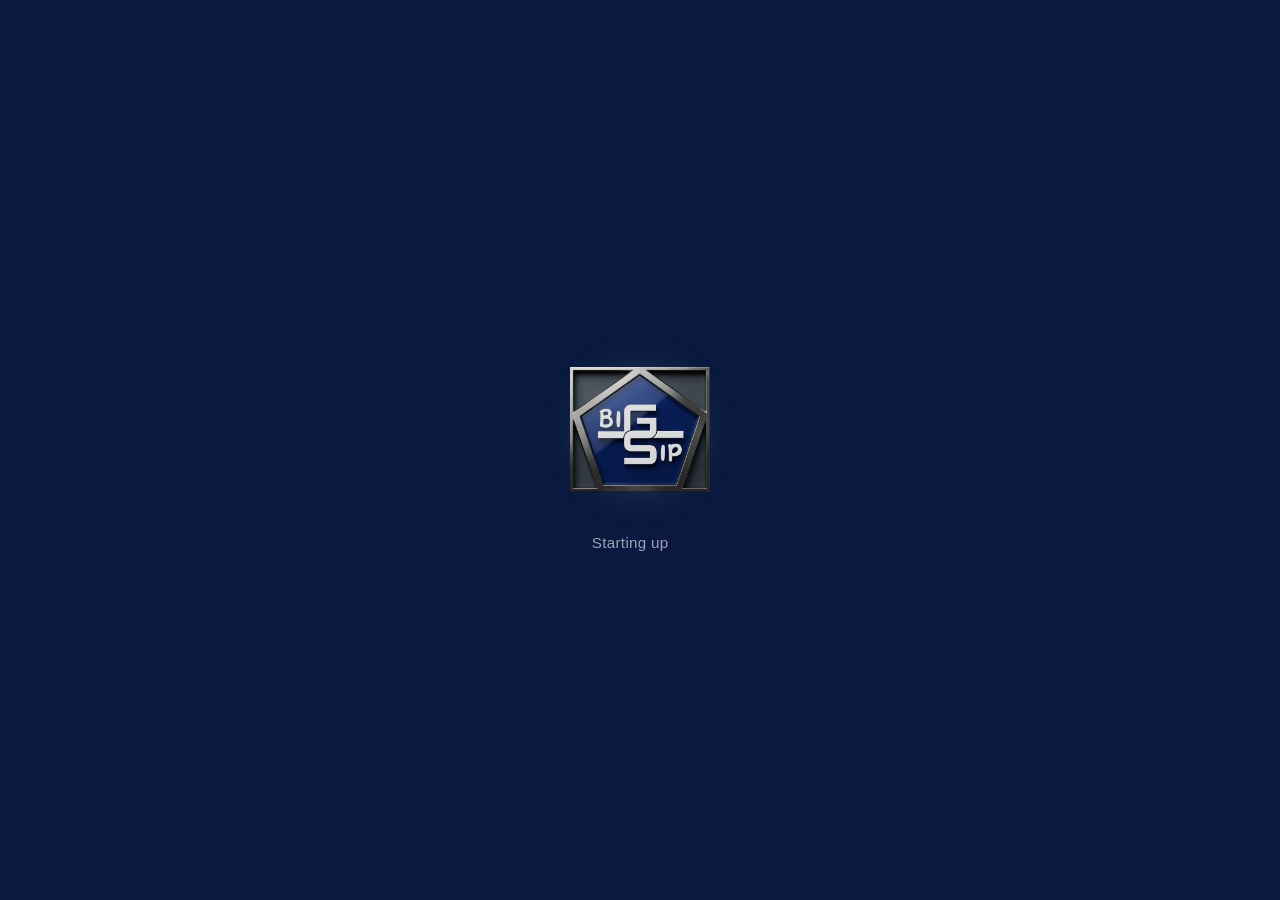
==== static/loading.html @ 14807d2c "feat(phase5.3): add pywebview splash screen Self-contained loading.html (inline styles, no dependenc" ====
<!DOCTYPE html>
<html lang="en">
<head>
    <meta charset="UTF-8">
    <meta name="viewport" content="width=device-width, initial-scale=1.0">
    <title>bigsip</title>
    <style>
        /* ── Brand palette (sampled from Logo_final_no_background.png) ── */
        :root {
            --bigsip-navy-deep: #0a193f;
            --bigsip-navy-mid:  #3a4d78;
            --bigsip-steel:     #474f5b;
            --bigsip-chrome:    #d2d2d2;
            --bigsip-white:     #ffffff;
            --bigsip-text-muted: #9aa5b8;
        }

        * {
            margin: 0;
            padding: 0;
            box-sizing: border-box;
        }

        html, body {
            height: 100%;
        }

        body {
            background: var(--bigsip-navy-deep);
            font-family: 'Segoe UI', -apple-system, BlinkMacSystemFont, Roboto, sans-serif;
            display: flex;
            align-items: center;
            justify-content: center;
            overflow: hidden;
        }

        .splash {
            display: flex;
            flex-direction: column;
            align-items: center;
            gap: 24px;
        }

        /* ── Logo: gentle breathing glow, not a spin — feels like it's "warming up" ── */
        .logo-wrap {
            position: relative;
            width: 160px;
            height: 160px;
            display: flex;
            align-items: center;
            justify-content: center;
        }

        .logo-glow {
            position: absolute;
            width: 100%;
            height: 100%;
            border-radius: 50%;
            background: radial-gradient(circle, var(--bigsip-navy-mid) 0%, transparent 70%);
            filter: blur(12px);
            animation: breathe 2.4s ease-in-out infinite;
        }

        .logo-wrap img {
            position: relative;
            width: 140px;
            height: auto;
            animation: breathe 2.4s ease-in-out infinite;
        }

        @keyframes breathe {
            0%, 100% {
                transform: scale(0.96);
                opacity: 0.85;
            }
            50% {
                transform: scale(1.03);
                opacity: 1;
            }
        }

        /* ── Status text + dots ── */
        .status {
            color: var(--bigsip-text-muted);
            font-size: 0.95rem;
            letter-spacing: 0.02em;
            display: flex;
            align-items: baseline;
            gap: 2px;
        }

        .dot {
            animation: blink 1.4s infinite;
            opacity: 0;
        }

        .dot:nth-child(2) { animation-delay: 0.2s; }
        .dot:nth-child(3) { animation-delay: 0.4s; }

        @keyframes blink {
            0%, 80%, 100% { opacity: 0; }
            40% { opacity: 1; }
        }
    </style>
</head>
<body>

    <div class="splash">
        <div class="logo-wrap">
            <div class="logo-glow"></div>
            <img src="logo.png" alt="bigsip">
        </div>
        <div class="status">
            <span>Starting up</span><span class="dot">.</span><span class="dot">.</span><span class="dot">.</span>
        </div>
    </div>

</body>
</html>
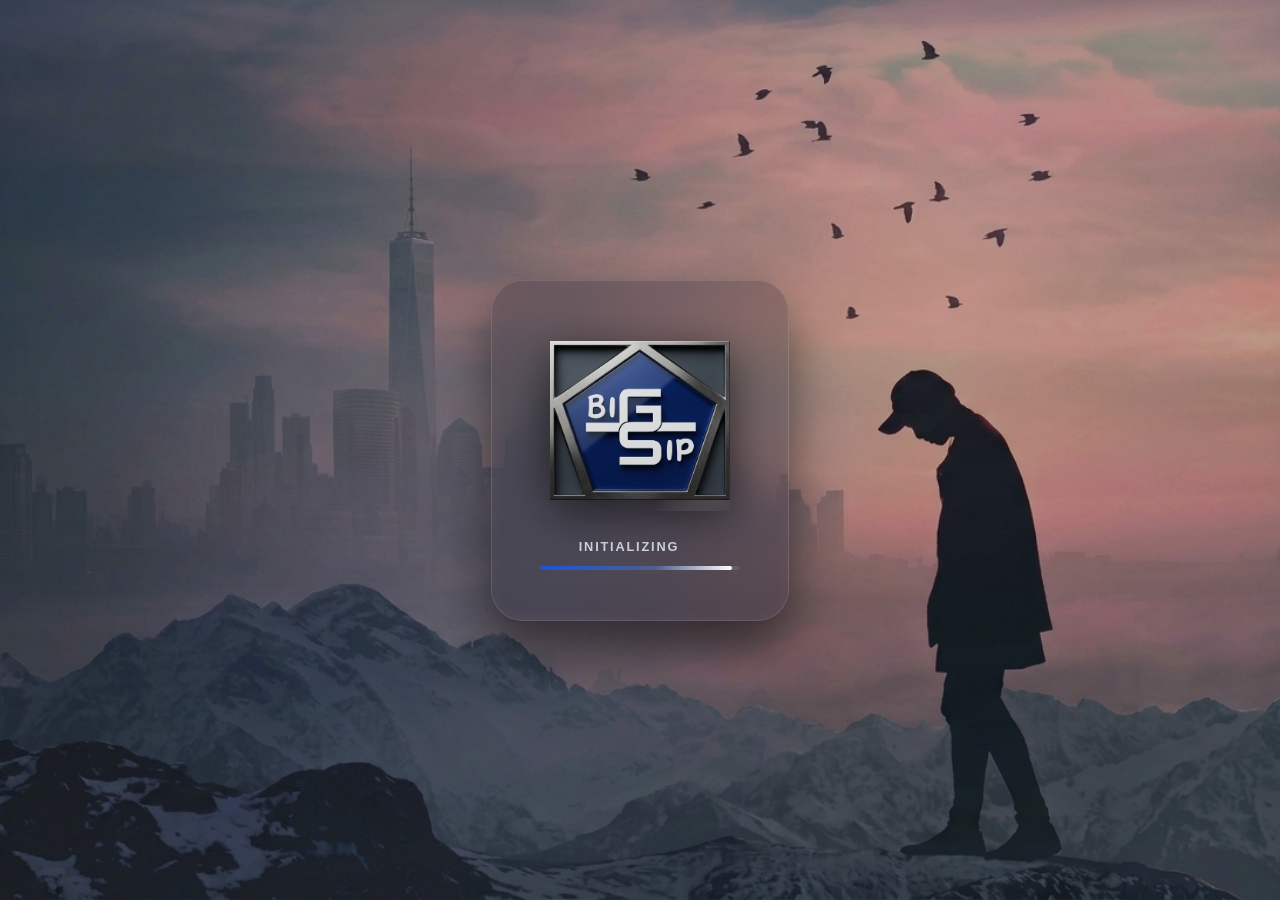
==== commit 24d9c0de: "feat(phase5.3): finalize splash screen design - desktop.py: MIN_SPLASH_SECONDS raised to 10.5s (was " ====
--- a/static/loading.html
+++ b/static/loading.html
@@ -5,14 +5,12 @@
     <meta name="viewport" content="width=device-width, initial-scale=1.0">
     <title>bigsip</title>
     <style>
-        /* ── Brand palette (sampled from Logo_final_no_background.png) ── */
         :root {
-            --bigsip-navy-deep: #0a193f;
-            --bigsip-navy-mid:  #3a4d78;
-            --bigsip-steel:     #474f5b;
-            --bigsip-chrome:    #d2d2d2;
-            --bigsip-white:     #ffffff;
-            --bigsip-text-muted: #9aa5b8;
+            --bs-navy:      #0d142b;
+            --bs-blue-sky:  #4f5e8d;
+            --bs-pink-sky:  #db8797;
+            --bs-steel:     #9199a8;
+            --bs-text:      #d2d8e4;
         }
 
         * {
@@ -23,95 +21,229 @@
 
         html, body {
             height: 100%;
-        }
-
+            width: 100%;
+        }
+
+        /* ── Fullscreen Background ── */
         body {
-            background: var(--bigsip-navy-deep);
-            font-family: 'Segoe UI', -apple-system, BlinkMacSystemFont, Roboto, sans-serif;
+            background-image: url('intro.png');
+            background-size: cover;
+            background-position: center;
+            background-repeat: no-repeat;
+            
+            font-family: -apple-system, BlinkMacSystemFont, 'Segoe UI', Roboto, sans-serif;
             display: flex;
             align-items: center;
             justify-content: center;
             overflow: hidden;
-        }
-
-        .splash {
+            position: relative;
+        }
+
+        /* Ambient background light shimmer */
+        body::after {
+            content: '';
+            position: absolute;
+            inset: 0;
+            background: radial-gradient(circle at 75% 25%, var(--bs-pink-sky) 0%, transparent 40%),
+                        radial-gradient(circle at 25% 75%, var(--bs-blue-sky) 0%, transparent 40%);
+            mix-blend-mode: color-dodge;
+            filter: blur(20px);
+            opacity: 0.15;
+            animation: skyShimmer 10s ease-in-out infinite alternate;
+        }
+
+        @keyframes skyShimmer {
+            0% { opacity: 0.1; transform: scale(1); }
+            100% { opacity: 0.25; transform: scale(1.05); }
+        }
+
+        /* ── Central Glass Container ── */
+        .glass-ui-container {
+            position: relative;
+            z-index: 5;
             display: flex;
             flex-direction: column;
             align-items: center;
-            gap: 24px;
-        }
-
-        /* ── Logo: gentle breathing glow, not a spin — feels like it's "warming up" ── */
+            justify-content: center;
+            gap: 28px;
+            padding: 50px 48px;
+            
+            background: rgba(13, 20, 43, 0.25);
+            backdrop-filter: blur(20px);
+            -webkit-backdrop-filter: blur(20px);
+            border: 1px solid rgba(255, 255, 255, 0.12);
+            border-radius: 32px;
+            box-shadow: 
+                0 25px 50px rgba(0, 0, 0, 0.5),
+                inset 0 0 20px rgba(219, 135, 151, 0.08);
+            
+            animation: introReveal 1.2s cubic-bezier(0.16, 1, 0.3, 1) forwards;
+        }
+
+        @keyframes introReveal {
+            0% { opacity: 0; transform: scale(0.9) translateY(20px); }
+            100% { opacity: 1; transform: scale(1) translateY(0); }
+        }
+
+        /* ── Logo Container (Scaled Up, Transparent Background) ── */
         .logo-wrap {
             position: relative;
-            width: 160px;
-            height: 160px;
-            display: flex;
-            align-items: center;
-            justify-content: center;
-        }
-
-        .logo-glow {
+            width: 180px; /* Expands logo to full former box size */
+            height: 180px;
+            display: flex;
+            align-items: center;
+            justify-content: center;
+        }
+
+        /* Soft halo aura behind logo */
+        .logo-wrap::before {
+            content: '';
             position: absolute;
-            width: 100%;
-            height: 100%;
+            width: 200px;
+            height: 200px;
             border-radius: 50%;
-            background: radial-gradient(circle, var(--bigsip-navy-mid) 0%, transparent 70%);
-            filter: blur(12px);
-            animation: breathe 2.4s ease-in-out infinite;
-        }
-
-        .logo-wrap img {
-            position: relative;
-            width: 140px;
-            height: auto;
-            animation: breathe 2.4s ease-in-out infinite;
-        }
-
-        @keyframes breathe {
-            0%, 100% {
-                transform: scale(0.96);
-                opacity: 0.85;
-            }
-            50% {
-                transform: scale(1.03);
-                opacity: 1;
-            }
-        }
-
-        /* ── Status text + dots ── */
-        .status {
-            color: var(--bigsip-text-muted);
-            font-size: 0.95rem;
-            letter-spacing: 0.02em;
+            background: radial-gradient(circle, var(--bs-pink-sky) 0%, transparent 65%);
+            mix-blend-mode: soft-light;
+            opacity: 0.4;
+            animation: haloPulse 3.5s ease-in-out infinite;
+        }
+
+        @keyframes haloPulse {
+            0%, 100% { transform: scale(0.9); opacity: 0.3; }
+            50% { transform: scale(1.1); opacity: 0.6; }
+        }
+
+        .logo-img-container {
+            position: relative;
+            width: 100%;
+            height: 100%;
+            display: flex;
+            align-items: center;
+            justify-content: center;
+            /* Outer drop shadow gives the PNG 3D separation from glass */
+            filter: drop-shadow(0 12px 24px rgba(0, 0, 0, 0.6));
+            animation: logoBreathe 3.5s ease-in-out infinite;
+        }
+
+        @keyframes logoBreathe {
+            0%, 100% { transform: scale(0.97); }
+            50% { transform: scale(1.03); }
+        }
+
+        .logo-img-container img {
+            width: 100%;
+            height: 100%;
+            object-fit: contain;
+            display: block;
+        }
+
+        /* Metallic Sheen Sweep overlay on logo */
+        .logo-img-container::after {
+            content: '';
+            position: absolute;
+            inset: 0;
+            background: linear-gradient(
+                115deg,
+                transparent 35%,
+                rgba(255, 255, 255, 0.35) 50%,
+                transparent 65%
+            );
+            background-size: 200% 200%;
+            mix-blend-mode: overlay;
+            mask-image: radial-gradient(circle, black 60%, transparent 100%);
+            -webkit-mask-image: radial-gradient(circle, black 60%, transparent 100%);
+            animation: metallicSweep 4s cubic-bezier(0.4, 0, 0.2, 1) infinite;
+        }
+
+        @keyframes metallicSweep {
+            0% { background-position: -150% -150%; }
+            30%, 100% { background-position: 150% 150%; }
+        }
+
+        /* ── Initializing & Progress Bar ── */
+        .initializing-container {
+            display: flex;
+            flex-direction: column;
+            align-items: center;
+            gap: 12px;
+            width: 200px;
+        }
+
+        .initializing-status {
             display: flex;
             align-items: baseline;
             gap: 2px;
-        }
-
-        .dot {
-            animation: blink 1.4s infinite;
+            color: var(--bs-text);
+            font-size: 0.8rem;
+            font-weight: 600;
+            letter-spacing: 0.14em;
+            text-transform: uppercase;
+        }
+
+        .initializing-dot {
+            animation: dotFade 1.6s infinite;
             opacity: 0;
-        }
-
-        .dot:nth-child(2) { animation-delay: 0.2s; }
-        .dot:nth-child(3) { animation-delay: 0.4s; }
-
-        @keyframes blink {
-            0%, 80%, 100% { opacity: 0; }
-            40% { opacity: 1; }
+            color: var(--bs-pink-sky);
+        }
+
+        .initializing-dot:nth-child(2) { animation-delay: 0.3s; }
+        .initializing-dot:nth-child(3) { animation-delay: 0.6s; }
+
+        @keyframes dotFade {
+            0%, 100% { opacity: 0.2; transform: scale(0.9); }
+            50% { opacity: 1; transform: scale(1.1); }
+        }
+
+        .progress-track {
+            width: 100%;
+            height: 4px;
+            background: rgba(255, 255, 255, 0.08);
+            border-radius: 10px;
+            overflow: hidden;
+            position: relative;
+        }
+
+        .progress-fill {
+            height: 100%;
+            width: 0%;
+            background: linear-gradient(90deg, #1a56db 0%, var(--bs-blue-sky) 60%, #ffffff 100%);
+            border-radius: 10px;
+            box-shadow: 0 0 12px rgba(255, 255, 255, 0.4);
+            
+            animation: loadProgress 8.5s cubic-bezier(0.1, 0.8, 0.3, 1) forwards,
+                       infiniteShimmer 2s linear infinite 8.5s;
+        }
+
+        @keyframes loadProgress {
+            0% { width: 0%; }
+            40% { width: 70%; }
+            70% { width: 88%; }
+            100% { width: 96%; }
+        }
+
+        @keyframes infiniteShimmer {
+            0% { opacity: 0.7; }
+            50% { opacity: 1; }
+            100% { opacity: 0.7; }
         }
     </style>
 </head>
 <body>
 
-    <div class="splash">
+    <div class="glass-ui-container">
         <div class="logo-wrap">
-            <div class="logo-glow"></div>
-            <img src="logo.png" alt="bigsip">
+            <div class="logo-img-container">
+                <img src="logo.png" alt="bigsip">
+            </div>
         </div>
-        <div class="status">
-            <span>Starting up</span><span class="dot">.</span><span class="dot">.</span><span class="dot">.</span>
+        
+        <div class="initializing-container">
+            <div class="initializing-status">
+                <span>INITIALIZING</span><span class="initializing-dot">.</span><span class="initializing-dot">.</span><span class="initializing-dot">.</span>
+            </div>
+            <div class="progress-track">
+                <div class="progress-fill"></div>
+            </div>
         </div>
     </div>
 
